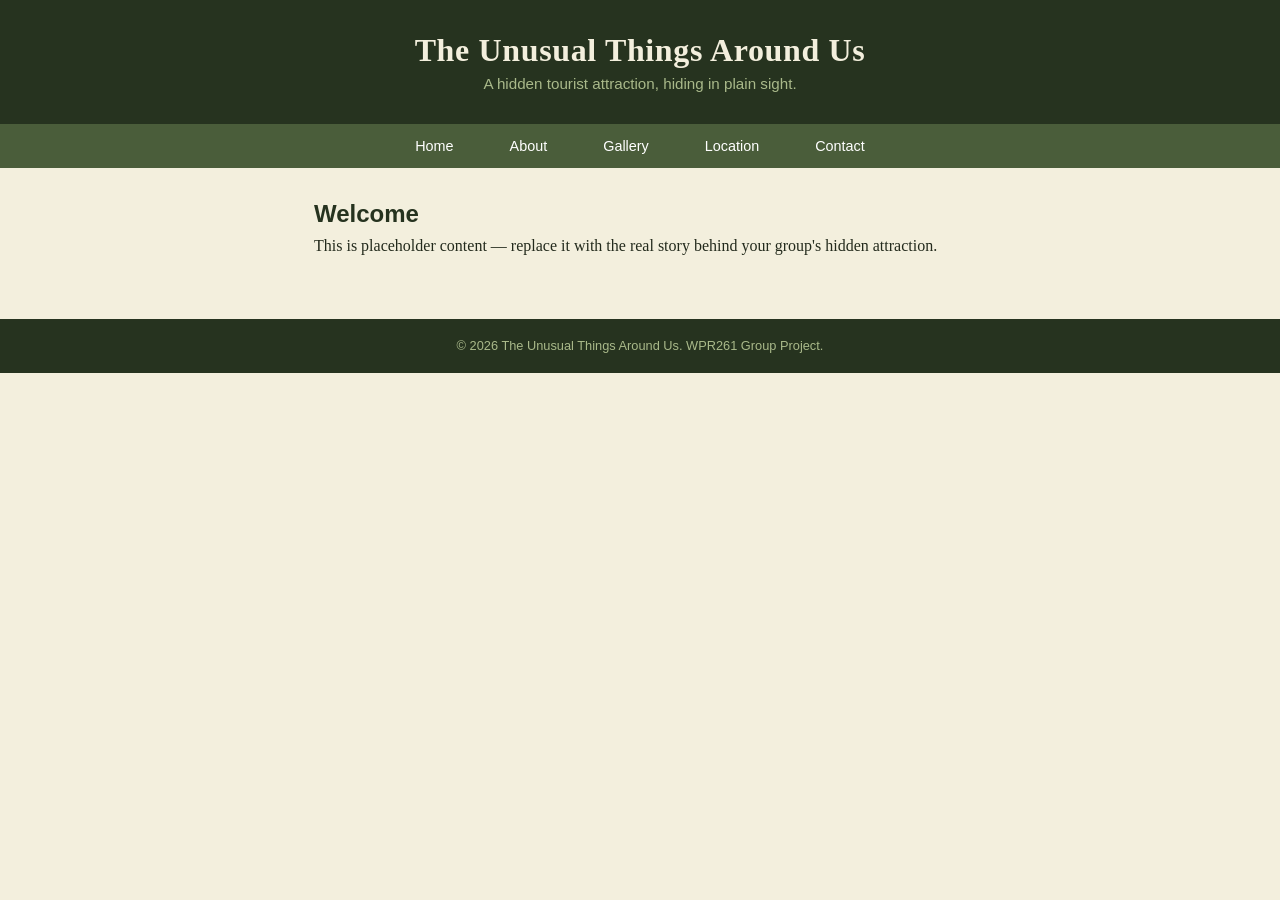
==== index.html @ 9ed1ac5b "Created a basic website with styling, a nav bar and a footer" ====
<!DOCTYPE html>
<html lang="en">
<head>
  <meta charset="UTF-8">
  <title>The Unusual Things Around Us — Hidden Tourist Attraction</title>
  <link rel="stylesheet" href="styles.css">
</head>
<body>

  <header>
    <h1>The Unusual Things Around Us</h1>
    <p class="tagline">A hidden tourist attraction, hiding in plain sight.</p>
  </header>

  <nav>
    <ul>
      <li><a href="#home">Home</a></li>
      <li><a href="#about">About</a></li>
      <li><a href="#gallery">Gallery</a></li>
      <li><a href="#location">Location</a></li>
      <li><a href="#contact">Contact</a></li>
    </ul>
  </nav>

  <main>
    <section id="home">
      <h2>Welcome</h2>
      <p>This is placeholder content — replace it with the real story behind your group's hidden attraction.</p>
    </section>
  </main>

  <footer>
    <p>&copy; 2026 The Unusual Things Around Us. WPR261 Group Project.</p>
  </footer>

</body>
</html>
---- styles.css ----
* {
  box-sizing: border-box;
  margin: 0;
  padding: 0;
}

body {
  font-family: Georgia, 'Times New Roman', serif;
  color: #232a1c;
  background: #f3efdd;
}

/* ===== HEADER ===== */
header {
  background: #26331f;
  color: #f3efdd;
  padding: 2rem 1.5rem;
  text-align: center;
}

header h1 {
  font-size: 2rem;
  letter-spacing: 0.02em;
}

header .tagline {
  font-family: 'Segoe UI', Tahoma, Verdana, sans-serif;
  font-size: 0.95rem;
  color: #a9b98a;
  margin-top: 0.4rem;
}

/* ===== NAV ===== */
nav {
  display: flex;
  justify-content: center;
  background: #4a5d3a;
  position: sticky;
  top: 0;
  z-index: 900;
}

nav ul {
  display: flex;
  gap: 1.5rem;
  list-style: none;
}

nav ul li a {
  display: block;
  padding: 0.85rem 1rem;
  color: white;
  text-decoration: none;
  font-family: 'Segoe UI', Tahoma, Verdana, sans-serif;
  font-size: 0.9rem;
  position: relative;
}

nav ul li a::after {
  content: "";
  position: absolute;
  left: 1rem;
  right: 1rem;
  bottom: 0.5rem;
  height: 2px;
  width: 0;
  background: #c99a3a;
  transition: width 0.25s ease;
}

nav ul li a:hover::after {
  width: calc(100% - 2rem);
}

/* ===== MAIN ===== */
main {
  max-width: 700px;
  margin: 0 auto;
  padding: 2rem 1.5rem;
}

main section {
  margin-bottom: 2rem;
}

main h2 {
  font-family: 'Segoe UI', Tahoma, Verdana, sans-serif;
  color: #26331f;
  margin-bottom: 0.6rem;
}

/* ===== FOOTER ===== */
footer {
  background: #26331f;
  color: #a9b98a;
  text-align: center;
  padding: 1.2rem;
  font-family: 'Segoe UI', Tahoma, Verdana, sans-serif;
  font-size: 0.8rem;
}
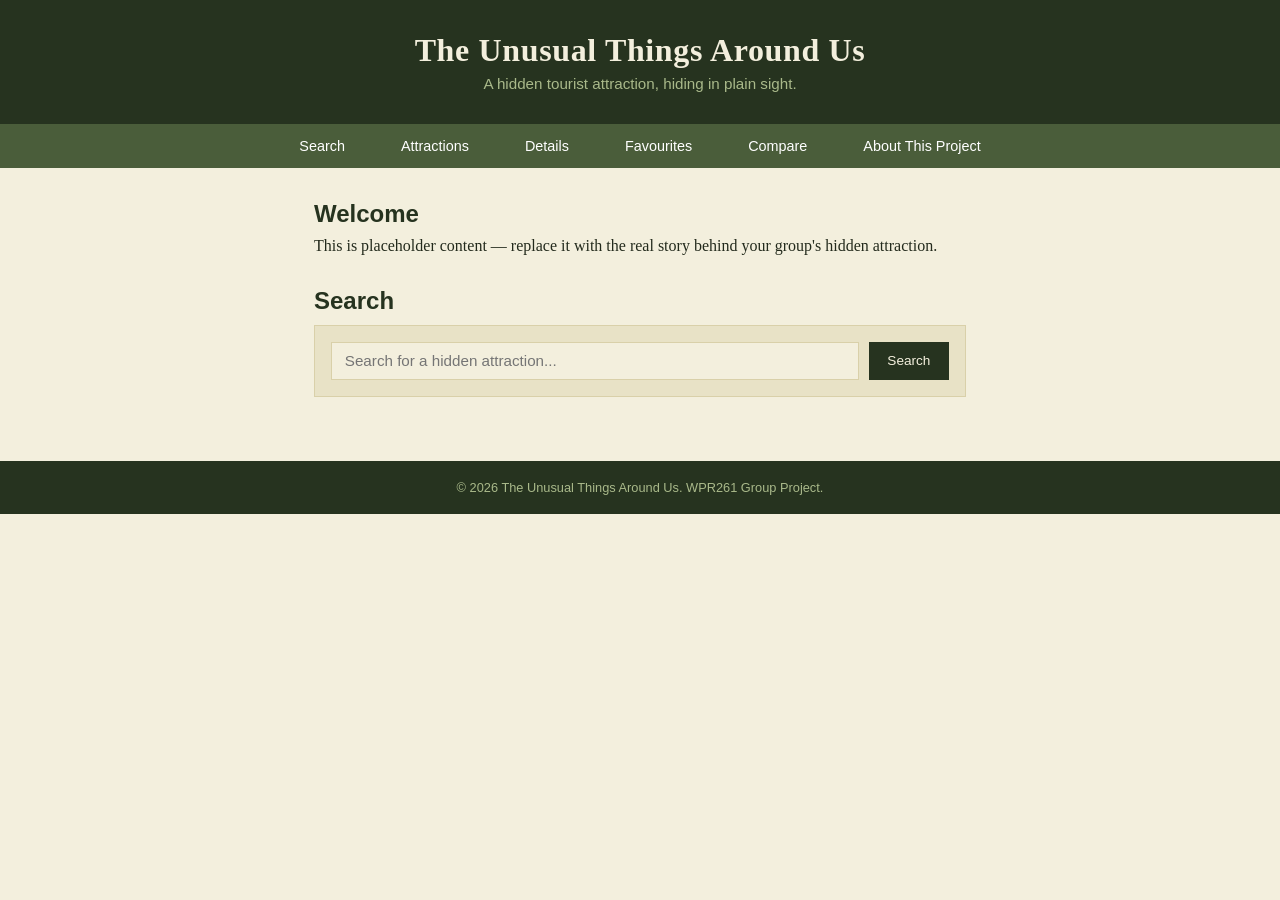
==== commit baae0399: "added a basic search bar and styled it" ====
--- a/index.html
+++ b/index.html
@@ -14,11 +14,12 @@
 
   <nav>
     <ul>
-      <li><a href="#home">Home</a></li>
-      <li><a href="#about">About</a></li>
-      <li><a href="#gallery">Gallery</a></li>
-      <li><a href="#location">Location</a></li>
-      <li><a href="#contact">Contact</a></li>
+      <li><a href="#search-section">Search</a></li>
+      <li><a href="#results-section">Attractions</a></li>
+      <li><a href="#detail-section">Details</a></li>
+      <li><a href="#favourites-section">Favourites</a></li>
+      <li><a href="#comparison-section">Compare</a></li>
+      <li><a href="about.html">About This Project</a></li>
     </ul>
   </nav>
 
@@ -26,6 +27,14 @@
     <section id="home">
       <h2>Welcome</h2>
       <p>This is placeholder content — replace it with the real story behind your group's hidden attraction.</p>
+    </section>
+
+    <section id="search-section">
+      <h2>Search</h2>
+      <form>
+        <input type="text" id="searchInput" placeholder="Search for a hidden attraction...">
+        <button type="submit" id="searchBtn">Search</button>
+      </form>
     </section>
   </main>
 
@@ -35,3 +44,4 @@
 
 </body>
 </html>
+
--- a/styles.css
+++ b/styles.css
@@ -89,6 +89,43 @@
   margin-bottom: 0.6rem;
 }
 
+/* ===== SEARCH ===== */
+#search-section form {
+  display: flex;
+  gap: 0.6rem;
+  background: #e8e2c6;
+  border: 1px solid #d9d0a9;
+  padding: 1rem;
+}
+
+#search-section input[type="text"] {
+  flex: 1;
+  font-family: 'Segoe UI', Tahoma, Verdana, sans-serif;
+  font-size: 0.95rem;
+  padding: 0.6rem 0.8rem;
+  border: 1px solid #d9d0a9;
+  background: #f3efdd;
+  color: #232a1c;
+}
+
+#search-section input[type="text"]:focus {
+  outline: 2px solid #4a5d3a;
+}
+
+#search-section button {
+  font-family: 'Segoe UI', Tahoma, Verdana, sans-serif;
+  font-size: 0.85rem;
+  cursor: pointer;
+  border: 1px solid #26331f;
+  background: #26331f;
+  color: #f3efdd;
+  padding: 0.6rem 1.1rem;
+}
+
+#search-section button:hover {
+  background: #4a5d3a;
+}
+
 /* ===== FOOTER ===== */
 footer {
   background: #26331f;
@@ -98,4 +135,3 @@
   font-family: 'Segoe UI', Tahoma, Verdana, sans-serif;
   font-size: 0.8rem;
 }
-
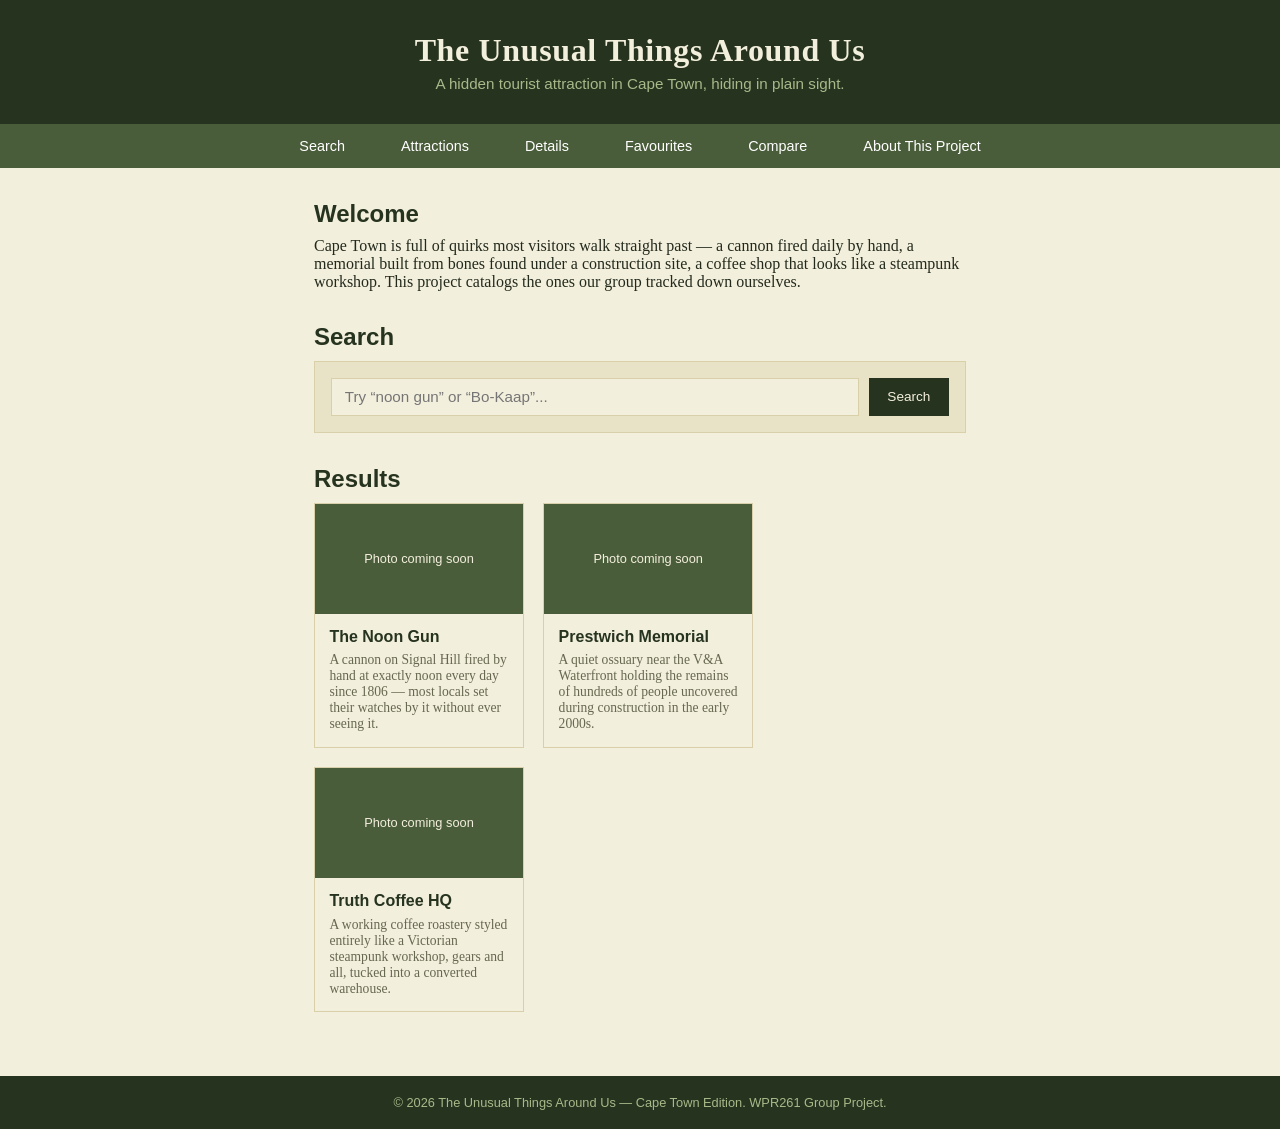
==== commit a784e066: "added a results section with static sample cards (to be completed in milestone 2) with a title, shor" ====
--- a/index.html
+++ b/index.html
@@ -9,7 +9,7 @@
 
   <header>
     <h1>The Unusual Things Around Us</h1>
-    <p class="tagline">A hidden tourist attraction, hiding in plain sight.</p>
+    <p class="tagline">A hidden tourist attraction in Cape Town, hiding in plain sight.</p>
   </header>
 
   <nav>
@@ -26,22 +26,52 @@
   <main>
     <section id="home">
       <h2>Welcome</h2>
-      <p>This is placeholder content — replace it with the real story behind your group's hidden attraction.</p>
+      <p>Cape Town is full of quirks most visitors walk straight past — a cannon fired daily by hand, a memorial built from bones found under a construction site, a coffee shop that looks like a steampunk workshop. This project catalogs the ones our group tracked down ourselves.</p>
     </section>
 
     <section id="search-section">
       <h2>Search</h2>
       <form>
-        <input type="text" id="searchInput" placeholder="Search for a hidden attraction...">
+        <input type="text" id="searchInput" placeholder="Try “noon gun” or “Bo-Kaap”...">
         <button type="submit" id="searchBtn">Search</button>
       </form>
+    </section>
+
+    <section id="results-section">
+      <h2>Results</h2>
+      <div class="grid">
+
+        <article class="card">
+          <div class="thumb">Photo coming soon</div>
+          <div class="card-body">
+            <h3>The Noon Gun</h3>
+            <p>A cannon on Signal Hill fired by hand at exactly noon every day since 1806 — most locals set their watches by it without ever seeing it.</p>
+          </div>
+        </article>
+
+        <article class="card">
+          <div class="thumb">Photo coming soon</div>
+          <div class="card-body">
+            <h3>Prestwich Memorial</h3>
+            <p>A quiet ossuary near the V&A Waterfront holding the remains of hundreds of people uncovered during construction in the early 2000s.</p>
+          </div>
+        </article>
+
+        <article class="card">
+          <div class="thumb">Photo coming soon</div>
+          <div class="card-body">
+            <h3>Truth Coffee HQ</h3>
+            <p>A working coffee roastery styled entirely like a Victorian steampunk workshop, gears and all, tucked into a converted warehouse.</p>
+          </div>
+        </article>
+
+      </div>
     </section>
   </main>
 
   <footer>
-    <p>&copy; 2026 The Unusual Things Around Us. WPR261 Group Project.</p>
+    <p>&copy; 2026 The Unusual Things Around Us — Cape Town Edition. WPR261 Group Project.</p>
   </footer>
 
 </body>
 </html>
-
--- a/styles.css
+++ b/styles.css
@@ -126,6 +126,47 @@
   background: #4a5d3a;
 }
 
+/* ===== RESULTS ===== */
+.grid {
+  display: flex;
+  flex-wrap: wrap;
+  gap: 1.2rem;
+}
+
+.card {
+  background: #f3efdd;
+  border: 1px solid #d9d0a9;
+  width: 210px;
+}
+
+.thumb {
+  height: 110px;
+  background: #4a5d3a;
+  color: #f3efdd;
+  display: flex;
+  align-items: center;
+  justify-content: center;
+  font-family: 'Segoe UI', Tahoma, Verdana, sans-serif;
+  font-size: 0.8rem;
+  text-align: center;
+}
+
+.card-body {
+  padding: 0.9rem;
+}
+
+.card-body h3 {
+  font-family: 'Segoe UI', Tahoma, Verdana, sans-serif;
+  font-size: 1rem;
+  color: #26331f;
+  margin-bottom: 0.4rem;
+}
+
+.card-body p {
+  font-size: 0.85rem;
+  color: #66684f;
+}
+
 /* ===== FOOTER ===== */
 footer {
   background: #26331f;
